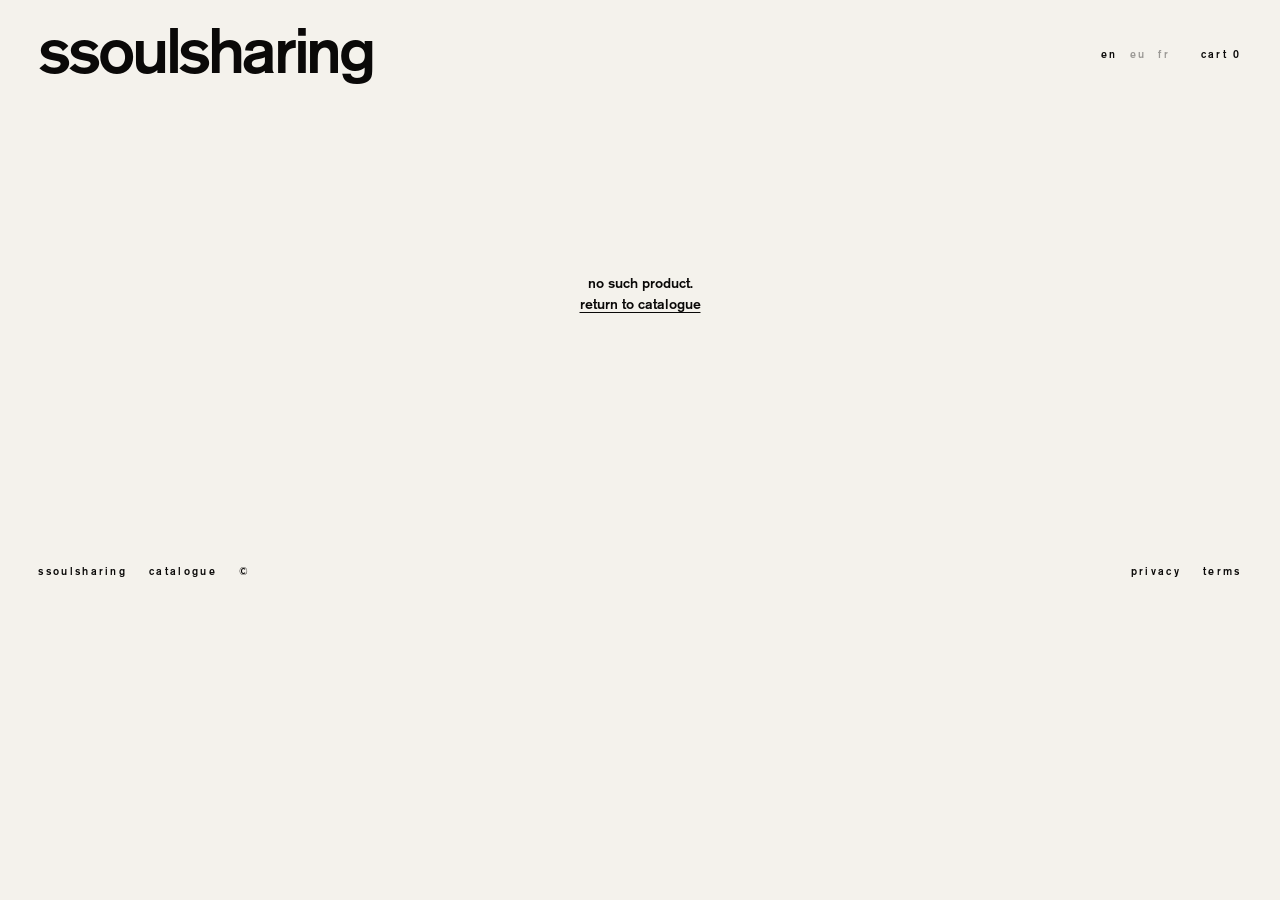
==== product.html @ 550b5435 "first commit" ====
<!doctype html>
<html lang="en">
<head>
<meta charset="utf-8" />
<meta name="viewport" content="width=device-width,initial-scale=1" />
<title>ssoulsharing</title>
<link rel="icon" href="favicon.svg" type="image/svg+xml" />
<link rel="stylesheet" href="styles.css" />
</head>
<body class="pdp-page">

<header class="mast">
  <a class="brand" href="index.html">ssoulsharing</a>
  <nav class="util">
    <span class="lang">
      <a href="#" class="on">en</a>
      <a href="#">eu</a>
      <a href="#">fr</a>
    </span>
    <a class="cart" href="#" id="cart-link">Cart 0</a>
  </nav>
</header>

<main class="pdp" id="app"></main>

<footer>
  <div class="l"><span>ssoulsharing</span><span>Catalogue</span><span>©</span></div>
  <div class="r"><a href="#">Privacy</a><a href="#">Terms</a></div>
</footer>

<script src="catalog.js"></script>
<script>
/* Catalogue (catalog.js) + basket (cart.js) are shared. */
const id = new URLSearchParams(location.search).get("p");
const P = CATALOG[id];
const app = document.getElementById("app");
const esc = s => String(s).replace(/[&<>"]/g, c =>
  ({ "&": "&amp;", "<": "&lt;", ">": "&gt;", '"': "&quot;" }[c]));

if (!P) {
  app.innerHTML =
    '<div class="pdp-missing"><p>no such product.</p>' +
    '<p><a href="index.html">return to catalogue</a></p></div>';
} else {
  // only show the thumbnail strip when there's more than one image
  const thumbs = P.images.length < 2 ? "" :
    '<div class="pdp-thumbs" id="thumbs">' +
    P.images.map((src, i) =>
      '<button data-i="' + i + '" aria-current="' + (i === 0) + '">' +
        '<img src="' + esc(src) + '" alt="' + esc(P.alt) + '" ' +
        'onerror="this.closest(\'button\').remove()" /></button>'
    ).join("") + '</div>';

  const specRows = Object.entries(P.spec).map(([k, v]) =>
    '<div class="row"><span class="k">' + esc(k) + '</span>' +
    '<span class="v">' + esc(v) + '</span></div>'
  ).join("");

  const sizeBtns = SIZES.map((s, i) =>
    '<button data-s="' + esc(s) + '" aria-pressed="' + (i === 2) + '">' +
    esc(s) + '</button>'
  ).join("");

  app.innerHTML =
    '<div class="pdp-head">' +
      '<div class="lock">' +
        '<span class="ref">' + esc(P.type) +
          ' / no. ' + esc(P.no) + ' / ' + esc(P.price) + '</span>' +
        '<div class="big">' + esc(P.type) + '</div>' +
      '</div>' +
      '<span class="idx">' + esc(P.no) + '</span>' +
      '<a class="pdp-back" href="index.html">← index</a>' +
    '</div>' +

    '<div class="pdp-body">' +
      '<div class="pdp-gallery">' +
        '<div class="pdp-stage">' +
          '<img id="stage-img" decoding="async" src="' + esc(P.images[0]) +
            '" alt="' + esc(P.alt) + '" />' +
        '</div>' +
        thumbs +
      '</div>' +

      '<div class="pdp-info">' +
        '<div class="p-name">' + esc(P.name) + '</div>' +
        '<div class="p-price">' + esc(P.price) + '</div>' +
        '<div class="pdp-desc">' + esc(P.desc) + '</div>' +
        '<div class="pdp-spec">' + specRows + '</div>' +
        '<div class="pdp-sizes">' +
          '<span class="lbl">size</span>' +
          '<div class="opts" id="sizes">' + sizeBtns + '</div>' +
        '</div>' +
        '<button class="pdp-add" id="add">' +
          '<span>add to cart</span><span class="arw">▸</span>' +
        '</button>' +
      '</div>' +
    '</div>';

  const stage = document.getElementById("stage-img");
  const thumbsEl = document.getElementById("thumbs");
  if (thumbsEl) thumbsEl.addEventListener("click", e => {
    const b = e.target.closest("button"); if (!b) return;
    stage.src = P.images[+b.dataset.i];
    thumbsEl.querySelectorAll("button").forEach(x =>
      x.setAttribute("aria-current", x === b));
  });

  document.getElementById("sizes").addEventListener("click", e => {
    const b = e.target.closest("button"); if (!b) return;
    document.querySelectorAll("#sizes button").forEach(x =>
      x.setAttribute("aria-pressed", x === b));
  });

  document.getElementById("add").addEventListener("click", () => {
    const sel = document.querySelector('#sizes button[aria-pressed="true"]');
    window.Cart.add(id, sel ? sel.dataset.s : "m");
    window.Cart.open();
  });
}
</script>
<script src="cart.js"></script>
</body>
</html>
---- styles.css ----
@font-face {
  font-family: "Akzidenz Grotesk";
  src: url("Berthold Akzidenz Grotesk Medium.otf") format("opentype");
  font-weight: 100 900;
  font-style: normal;
  font-display: swap;
}
*, *::before, *::after { box-sizing: border-box; margin: 0; padding: 0; border: 0; }
/* page "bed" — subtle warm off-white, tuned to sit with the warm concrete */
html, body { background: #F4F2EC; color: #0A0908; }
body {
  font: 400 14px/1.5 "Akzidenz Grotesk", ui-sans-serif, system-ui, sans-serif;
  -webkit-font-smoothing: antialiased;
  font-feature-settings: "tnum";
  text-transform: lowercase;
}
a { color: inherit; text-decoration: none; }
img { max-width: 100%; display: block; }
::selection { background: #0A0908; color: #fff; }

/* ──── Masthead ──── */
.mast {
  display: flex; justify-content: space-between; align-items: center;
  padding: 24px clamp(20px, 3vw, 40px);
}
.mast .brand {
  font-size: clamp(36px, 5.2vw, 64px);
  font-weight: 700;
  letter-spacing: -.05em;
  line-height: 1;
}
.mast .util {
  display: flex; align-items: center;
  gap: clamp(16px, 2.4vw, 32px);
}
.mast .lang { display: flex; gap: 12px; }
.mast .lang a,
.mast .cart {
  font-size: 10.5px; font-weight: 500; letter-spacing: .22em;
}
.mast .lang a { opacity: .38; }
.mast .lang a.on,
.mast .lang a:hover { opacity: 1; }

/* mobile: put the language row UNDERNEATH the cart, right-aligned,
   so it's clear of the wordmark and reads as a quiet second line */
@media (max-width: 560px) {
  .mast { padding: 18px clamp(16px, 4vw, 24px); }
  .mast .util {
    flex-direction: column-reverse;   /* DOM is lang,cart → cart on top, lang below */
    align-items: flex-end;
    gap: 7px;
  }
  .mast .lang { flex-direction: row; gap: 12px; }
}
@media (max-width: 400px) {
  .mast .brand { font-size: clamp(26px, 8.5vw, 34px); }
}

/* ──── Page label ──── */
.title {
  text-align: center;
  padding: clamp(60px, 10vh, 140px) clamp(20px, 3vw, 40px) clamp(40px, 6vh, 80px);
  font-size: 10.5px;
  font-weight: 500;
  letter-spacing: .26em;
}

/* ──── Grid — spreadsheet: column = type, row = number ──── */
.grid {
  display: grid;
  grid-template-columns: repeat(4, 1fr);
  grid-auto-rows: auto;
  align-content: start;
  gap: 0;
}
/* column = garment type */
.product.c1 { grid-column: 1; }   /* hoodie */
.product.c2 { grid-column: 2; }   /* shirt  */
.product.c3 { grid-column: 3; }   /* henley */
.product.c4 { grid-column: 4; }   /* jacket */
/* row = per-type number (01, 02, 03 …) */
.product.r1 { grid-row: 1; }
.product.r2 { grid-row: 2; }
.product.r3 { grid-row: 3; }
.product.r4 { grid-row: 4; }
.product.r5 { grid-row: 5; }
.product.r6 { grid-row: 6; }

.product { display: block; }

/* Each tile: identical concrete square + garment on its own layer */
.product .image {
  position: relative;
  width: 100%;
  aspect-ratio: 1 / 1;
  overflow: hidden;
  background: #c2c3c1;
}
/* shared surface — the provided concrete photo, identical on every tile */
.product .image::before {
  content: "";
  position: absolute;
  inset: 0;
  background: url("collection/background 01.jpg") center / cover no-repeat;
}
/* garment cut-out — static, no motion */
.product .image img {
  position: absolute;
  inset: 0;
  width: 100%;
  height: 100%;
  object-fit: contain;
}
/* hard-cut hover: hairline frame snaps in, no transition anywhere */
.product .image::after {
  content: "";
  position: absolute;
  inset: 14px;
  border: 1px solid #0A0908;
  opacity: 0;
}
/* gate decorative hover so it doesn't stick on touch taps */
@media (hover: hover) {
  .product:hover .image::after { opacity: 1; }
  .product:hover .meta .name {
    text-decoration: underline;
    text-underline-offset: 3px;
  }
}

.product .meta {
  display: flex;
  justify-content: space-between;
  align-items: baseline;
  padding: 18px clamp(16px, 1.5vw, 28px) clamp(60px, 8vh, 120px);
  font-size: 12px;
  font-weight: 400;
  letter-spacing: .01em;
  gap: 12px;
}
.product .meta .name  { color: #0A0908; }
.product .meta .price { color: #0A0908; white-space: nowrap; }

/* ──── Footer ──── */
footer {
  display: flex; justify-content: space-between; align-items: center;
  padding: 24px clamp(20px, 3vw, 40px) 28px;
  font-size: 10.5px; font-weight: 500; letter-spacing: .22em;
  color: #0A0908;
  flex-wrap: wrap;
  gap: 12px;
}
footer .l, footer .r { display: flex; gap: 22px; }
footer a { color: #0A0908; }

/* ──── Mobile: 2×2 — categories across, scroll to next number group ──── */
@media (max-width: 820px) {
  .grid { grid-template-columns: repeat(2, 1fr); }
  /* drop the fixed spreadsheet placement so tiles flow in DOM order:
     all 01s (2×2), then all 02s (2×2), … */
  .product.c1, .product.c2, .product.c3, .product.c4 { grid-column: auto; }
  .product.r1, .product.r2, .product.r3,
  .product.r4, .product.r5, .product.r6 { grid-row: auto; }
  .product .meta { padding-bottom: 56px; }
}

/* ═══════════════════════════════════════════════════════════════
   PRODUCT PAGE — geometry-led, big bold, hard-cut. Same DNA:
   off-white bed, near-black ink, hairline modular rules, the
   concrete square reused as the image stage, no smooth motion.
   ═══════════════════════════════════════════════════════════════ */
.pdp { padding: 0 clamp(20px, 3vw, 40px) clamp(56px, 9vh, 110px); }

/* oversized header lockup — the geometry statement */
.pdp-head {
  display: flex;
  align-items: flex-end;
  justify-content: space-between;
  gap: 24px;
  border-bottom: 1px solid #0A0908;
  padding: clamp(6px, 1.4vh, 14px) 0 clamp(6px, 1.2vh, 12px);
}
.pdp-head .lock { min-width: 0; }
.pdp-head .ref {
  font-size: 10.5px; font-weight: 500; letter-spacing: .22em;
  display: block; margin-bottom: clamp(2px, 0.8vh, 7px);
}
.pdp-head .big {
  font-size: clamp(40px, 8vw, 112px);
  font-weight: 700;
  letter-spacing: -.06em;
  line-height: .8;
  padding-bottom: .14em;   /* clearance for descenders (y, j) */
}
.pdp-head .idx {
  font-size: clamp(40px, 8vw, 112px);
  font-weight: 700;
  letter-spacing: -.04em;
  line-height: .8;
  padding-bottom: .14em;   /* match .big so both stay bottom-aligned */
  -webkit-text-stroke: 1px #0A0908;
  color: transparent;
  white-space: nowrap;
}
.pdp-back {
  font-size: clamp(15px, 1.6vw, 22px); font-weight: 500; letter-spacing: .12em;
  white-space: nowrap; padding-bottom: 4px;
}
.pdp-back:hover { text-decoration: underline; text-underline-offset: 3px; }

/* main split — asymmetric, divided by hairlines */
.pdp-body {
  display: grid;
  grid-template-columns: minmax(0, 1.4fr) minmax(0, 1fr);
  border-bottom: 1px solid #0A0908;
}
.pdp-gallery { border-right: 1px solid #0A0908; }

.pdp-stage {
  position: relative;
  aspect-ratio: 1 / 1;
  overflow: hidden;
  background: #c2c3c1;
}
.pdp-stage::before {
  content: "";
  position: absolute; inset: 0;
  background: url("collection/background 01.jpg") center / cover no-repeat;
}
.pdp-stage img {
  position: absolute; inset: 0; margin: auto;
  width: 80%; height: 80%;
  object-fit: contain;
}

.pdp-thumbs { display: flex; border-top: 1px solid #0A0908; }
.pdp-thumbs button {
  position: relative;
  flex: 1;
  aspect-ratio: 1 / 1;
  background: #c2c3c1;
  cursor: pointer;
  border-right: 1px solid #0A0908;
}
.pdp-thumbs button:last-child { border-right: 0; }
.pdp-thumbs button::before {
  content: "";
  position: absolute; inset: 0;
  background: url("collection/background 01.jpg") center / cover no-repeat;
}
.pdp-thumbs img {
  position: absolute; inset: 0; margin: auto;
  width: 60%; height: 60%;
  object-fit: contain;
}
.pdp-thumbs button[aria-current="true"]::after {
  content: "";
  position: absolute; inset: 7px;
  border: 1px solid #0A0908;
}

/* data column */
.pdp-info { display: flex; flex-direction: column; }
.pdp-info > * { padding: clamp(9px, 1.4vw, 17px) clamp(16px, 2vw, 28px); }
.pdp-info .p-name {
  font-size: clamp(22px, 3vw, 38px);
  font-weight: 700;
  letter-spacing: -.04em;
  line-height: 1;
  border-bottom: 1px solid #0A0908;
}
.pdp-info .p-price {
  font-size: clamp(18px, 2.4vw, 28px);
  font-weight: 500;
  border-bottom: 1px solid #0A0908;
}
.pdp-spec { border-bottom: 1px solid #0A0908; }
.pdp-spec .row {
  display: flex; justify-content: space-between; gap: 16px;
  font-size: 11.5px; padding: 6px 0;
}
.pdp-spec .row .k { opacity: .42; letter-spacing: .16em; }
.pdp-spec .row .v { text-align: right; }

.pdp-sizes { border-bottom: 1px solid #0A0908; }
.pdp-sizes .lbl { font-size: 10.5px; letter-spacing: .22em; opacity: .42; }
.pdp-sizes .opts { display: flex; margin-top: 12px; }
.pdp-sizes .opts button {
  flex: 1;
  padding: 14px 0;
  font: inherit; font-size: 11px; letter-spacing: .18em;
  background: transparent;
  cursor: pointer;
  border: 1px solid #0A0908;
  margin-left: -1px;
}
.pdp-sizes .opts button:first-child { margin-left: 0; }
.pdp-sizes .opts button[aria-pressed="true"] { background: #0A0908; color: #F4F2EC; }

/* add-to-cart: the terminal control in the SAME hard-bordered,
   invert-on-interaction system as the size chips — not a separate
   floating slab. Sits directly under sizes at every screen size. */
.pdp-add {
  display: flex; justify-content: space-between; align-items: center;
  gap: 16px;
  width: 100%;
  margin-top: -1px;                       /* collapse into the sizes hairline */
  padding: clamp(15px, 1.8vw, 20px) clamp(16px, 2vw, 28px);
  text-align: left;
  background: #0A0908;
  color: #F4F2EC;
  font: inherit;
  font-size: clamp(12px, 1.3vw, 15px);
  letter-spacing: .2em;
  border: 1px solid #0A0908;
  cursor: pointer;
}
.pdp-add .arw { font-size: .85em; }
.pdp-add:hover { background: #F4F2EC; color: #0A0908; }   /* hard invert — same state model as a size chip */

.pdp-missing {
  padding: clamp(60px, 18vh, 200px) clamp(20px, 3vw, 40px);
  text-align: center;
}
.pdp-missing a { text-decoration: underline; text-underline-offset: 3px; }

@media (max-width: 820px) {
  .pdp-body { grid-template-columns: 1fr; }
  .pdp-gallery { border-right: 0; border-bottom: 1px solid #0A0908; }
  .pdp-stage { aspect-ratio: auto; height: 56vh; }
  .pdp-head .big, .pdp-head .idx { font-size: clamp(34px, 12vw, 76px); }
  .pdp-back { display: none; }
}

/* ═══ Product page — full-bleed & scrollable ═══
   Edge to edge: no centred module, no wasted side bed. A large
   square image column + a sticky info column that stays in view
   as you scroll the page. */
.pdp-page { min-height: 100svh; overflow-x: hidden; }
.pdp-page .pdp { padding-bottom: clamp(40px, 7vh, 84px); }

.pdp-page .pdp-body {
  display: grid;
  grid-template-columns: minmax(0, 1.15fr) minmax(0, 0.85fr);
  align-items: start;
  border-bottom: 1px solid #0A0908;
}
.pdp-page .pdp-gallery {
  border-left: 0;
  border-right: 1px solid #0A0908;
}
.pdp-page .pdp-stage {
  position: relative;
  width: 100%;
  aspect-ratio: 1 / 1;
  height: auto;
  max-width: none;
}
.pdp-page .pdp-info {
  position: sticky;
  top: 0;
  align-self: start;
  display: flex; flex-direction: column;
  border-right: 0;
}
.pdp-page .pdp-thumbs { width: 100%; }
.pdp-page .pdp-thumbs button { aspect-ratio: 1 / 1; height: auto; }

/* ── tablet & phone: one full-width column, scrolls ── */
@media (max-width: 900px) {
  .pdp-page .pdp-body { grid-template-columns: 1fr; }
  .pdp-page .pdp-gallery {
    border-right: 0;
    border-bottom: 1px solid #0A0908;
  }
  .pdp-page .pdp-info { position: static; }
}

@media (max-width: 520px) {
  .pdp-page .pdp-stage { aspect-ratio: 4 / 5; }
}

/* minimal description */
.pdp-desc {
  font-size: clamp(12px, 1.05vw, 14px);
  line-height: 1.55;
  max-width: 52ch;
  border-bottom: 1px solid #0A0908;
}

/* ═══ Basket popup — hard-cut panel, same DNA as the site ═══ */
html.cart-lock, html.cart-lock body { overflow: hidden; }

.cart-scrim {
  position: fixed; inset: 0;
  background: rgba(10, 9, 8, .42);
  z-index: 200;
}
.cart-scrim[hidden] { display: none; }

.cart-panel {
  position: fixed; top: 0; right: 0;
  width: clamp(300px, 92vw, 420px);
  height: 100svh;
  background: #F4F2EC;
  border-left: 1px solid #0A0908;
  z-index: 201;
  display: flex; flex-direction: column;
}
.cart-panel[hidden] { display: none; }

.cart-head {
  display: flex; justify-content: space-between; align-items: center;
  padding: 22px clamp(18px, 4vw, 26px);
  border-bottom: 1px solid #0A0908;
}
.cart-title { font-size: 10.5px; font-weight: 500; letter-spacing: .22em; }
.cart-x {
  font: inherit; font-size: 10.5px; letter-spacing: .22em;
  background: transparent; cursor: pointer;
  border: 1px solid #0A0908; padding: 8px 12px;
}
.cart-x:hover { background: #0A0908; color: #F4F2EC; }

.cart-items { flex: 1 1 auto; overflow: auto; min-height: 0; }

.cart-empty {
  padding: clamp(48px, 16vh, 120px) clamp(18px, 4vw, 26px);
  text-align: center; font-size: 12px; line-height: 1.9;
}
.cart-empty a { text-decoration: underline; text-underline-offset: 3px; }

.cart-line {
  display: flex; align-items: stretch; gap: 14px;
  padding: 16px clamp(18px, 4vw, 26px);
  border-bottom: 1px solid #0A0908;
}
.cart-thumb {
  position: relative; flex: 0 0 auto;
  width: 72px; aspect-ratio: 1 / 1;
  background: #c2c3c1 url("collection/background 01.jpg") center / cover no-repeat;
  border: 1px solid #0A0908; overflow: hidden;
}
.cart-thumb img {
  position: absolute; inset: 0; margin: auto;
  width: 78%; height: 78%; object-fit: contain;
}
.cart-meta { flex: 1 1 auto; min-width: 0; display: flex; flex-direction: column; gap: 8px; }
.cart-nm { font-size: 14px; font-weight: 700; letter-spacing: -.02em; }
.cart-sz { font-size: 10.5px; letter-spacing: .16em; opacity: .42; }
.cart-qty { display: flex; align-items: center; margin-top: auto; }
.cart-qty button {
  font: inherit; font-size: 13px;
  width: 30px; height: 30px;
  background: transparent; cursor: pointer;
  border: 1px solid #0A0908; margin-left: -1px;
}
.cart-qty button:first-child { margin-left: 0; }
.cart-qty button:hover { background: #0A0908; color: #F4F2EC; }
.cart-qty span {
  min-width: 38px; height: 30px;
  display: flex; align-items: center; justify-content: center;
  font-size: 12px; border: 1px solid #0A0908; margin-left: -1px;
}
.cart-right {
  flex: 0 0 auto; display: flex; flex-direction: column;
  align-items: flex-end; justify-content: space-between;
}
.cart-pr { font-size: 13px; font-weight: 500; white-space: nowrap; }
.cart-rm {
  font: inherit; font-size: 10px; letter-spacing: .16em;
  background: transparent; cursor: pointer;
}
.cart-rm:hover { text-decoration: underline; text-underline-offset: 3px; }

.cart-foot { border-top: 1px solid #0A0908; }
.cart-sub {
  display: flex; justify-content: space-between; align-items: baseline;
  padding: 18px clamp(18px, 4vw, 26px);
  font-size: 12px; letter-spacing: .12em;
}
.cart-sub span:last-child { font-size: 18px; font-weight: 700; letter-spacing: -.02em; }
.cart-checkout {
  display: flex; justify-content: space-between; align-items: center;
  gap: 16px; width: 100%;
  padding: clamp(16px, 2.4vw, 22px) clamp(18px, 4vw, 26px);
  font: inherit; font-size: 13px; letter-spacing: .2em;
  background: #0A0908; color: #F4F2EC;
  border-top: 1px solid #0A0908; cursor: pointer;
}
.cart-checkout .arw { font-size: .85em; }
.cart-checkout:hover { background: #F4F2EC; color: #0A0908; }

@media (max-width: 560px) {
  .cart-panel { width: 100vw; border-left: 0; }
}
@media (max-width: 380px) {
  .cart-line { gap: 10px; padding: 14px 16px; }
  .cart-thumb { width: 58px; }
  .cart-nm { font-size: 13px; }
  .cart-head { padding: 18px 16px; }
}
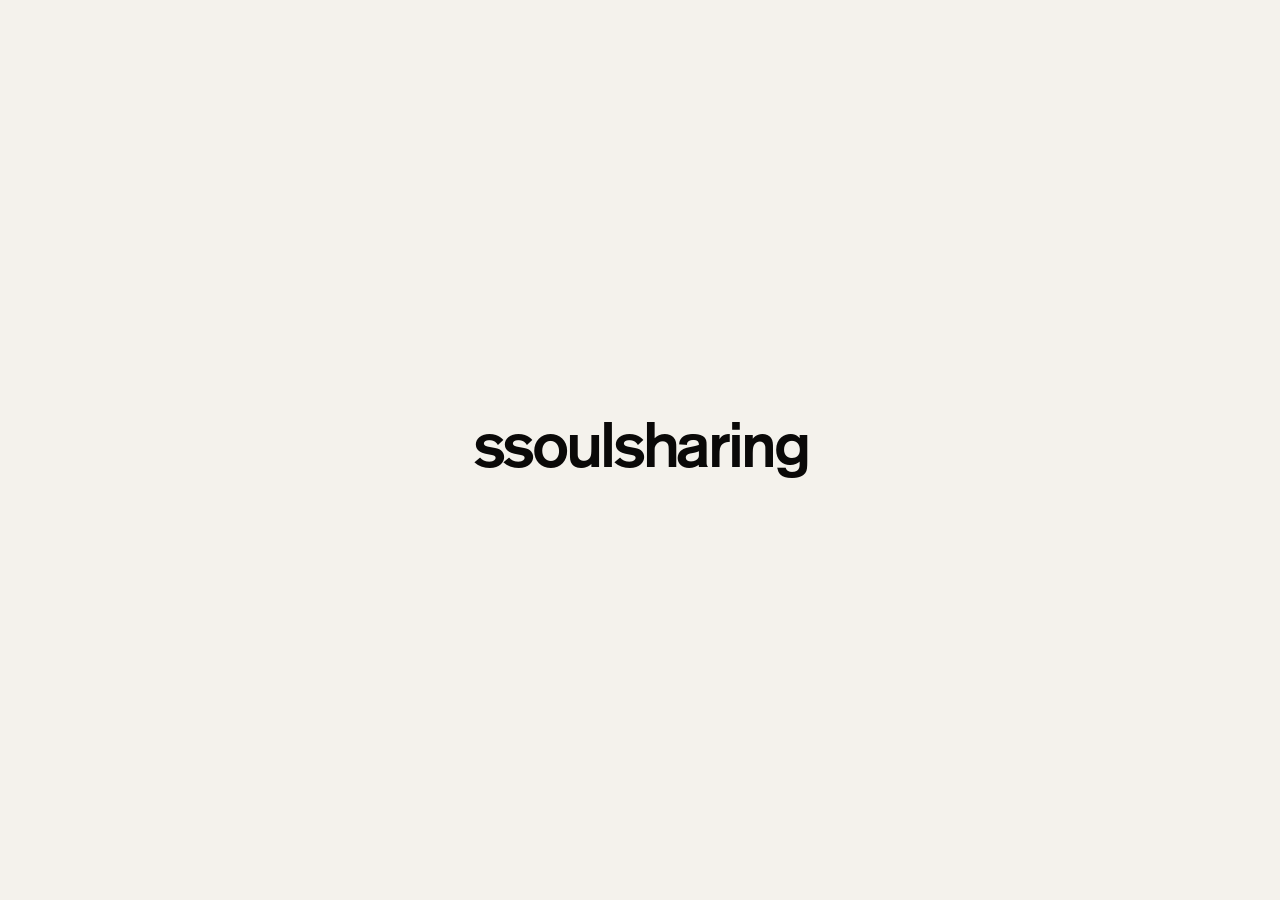
==== commit 7a80b9c0: "intro" ====
--- a/product.html
+++ b/product.html
@@ -8,6 +8,8 @@
 <link rel="stylesheet" href="styles.css" />
 </head>
 <body class="pdp-page">
+
+<div class="boot" id="boot"><span class="boot-mark">ssoulsharing</span></div>
 
 <header class="mast">
   <a class="brand" href="index.html">ssoulsharing</a>
--- a/styles.css
+++ b/styles.css
@@ -123,10 +123,6 @@
 /* gate decorative hover so it doesn't stick on touch taps */
 @media (hover: hover) {
   .product:hover .image::after { opacity: 1; }
-  .product:hover .meta .name {
-    text-decoration: underline;
-    text-underline-offset: 3px;
-  }
 }
 
 .product .meta {
@@ -207,7 +203,7 @@
   font-size: clamp(15px, 1.6vw, 22px); font-weight: 500; letter-spacing: .12em;
   white-space: nowrap; padding-bottom: 4px;
 }
-.pdp-back:hover { text-decoration: underline; text-underline-offset: 3px; }
+.pdp-back:hover { opacity: .5; }
 
 /* main split — asymmetric, divided by hairlines */
 .pdp-body {
@@ -323,7 +319,8 @@
   padding: clamp(60px, 18vh, 200px) clamp(20px, 3vw, 40px);
   text-align: center;
 }
-.pdp-missing a { text-decoration: underline; text-underline-offset: 3px; }
+.pdp-missing a { font-weight: 700; }
+.pdp-missing a:hover { opacity: .55; }
 
 @media (max-width: 820px) {
   .pdp-body { grid-template-columns: 1fr; }
@@ -429,7 +426,8 @@
   padding: clamp(48px, 16vh, 120px) clamp(18px, 4vw, 26px);
   text-align: center; font-size: 12px; line-height: 1.9;
 }
-.cart-empty a { text-decoration: underline; text-underline-offset: 3px; }
+.cart-empty a { font-weight: 700; }
+.cart-empty a:hover { opacity: .55; }
 
 .cart-line {
   display: flex; align-items: stretch; gap: 14px;
@@ -472,7 +470,7 @@
   font: inherit; font-size: 10px; letter-spacing: .16em;
   background: transparent; cursor: pointer;
 }
-.cart-rm:hover { text-decoration: underline; text-underline-offset: 3px; }
+.cart-rm:hover { opacity: .5; }
 
 .cart-foot { border-top: 1px solid #0A0908; }
 .cart-sub {
@@ -501,3 +499,29 @@
   .cart-nm { font-size: 13px; }
   .cart-head { padding: 18px 16px; }
 }
+
+/* ═══ Boot screen — wordmark builds in letter by letter ═══ */
+.boot {
+  position: fixed; inset: 0;
+  background: #F4F2EC;
+  display: grid; place-items: center;
+  z-index: 300;
+  transition: opacity .45s ease;
+}
+.boot.is-done { opacity: 0; pointer-events: none; }
+.boot-mark {
+  display: flex;
+  font-size: clamp(30px, 6vw, 64px);
+  font-weight: 700; letter-spacing: -.05em; line-height: 1;
+  color: #0A0908;
+}
+.boot-mark span {
+  opacity: 0;
+  transform: translateY(.42em);
+  animation: bootin .52s cubic-bezier(.2, .7, .2, 1) forwards;
+  animation-delay: calc(var(--i) * 55ms);
+}
+@keyframes bootin { to { opacity: 1; transform: none; } }
+@media (prefers-reduced-motion: reduce) {
+  .boot-mark span { animation: none; opacity: 1; transform: none; }
+}
